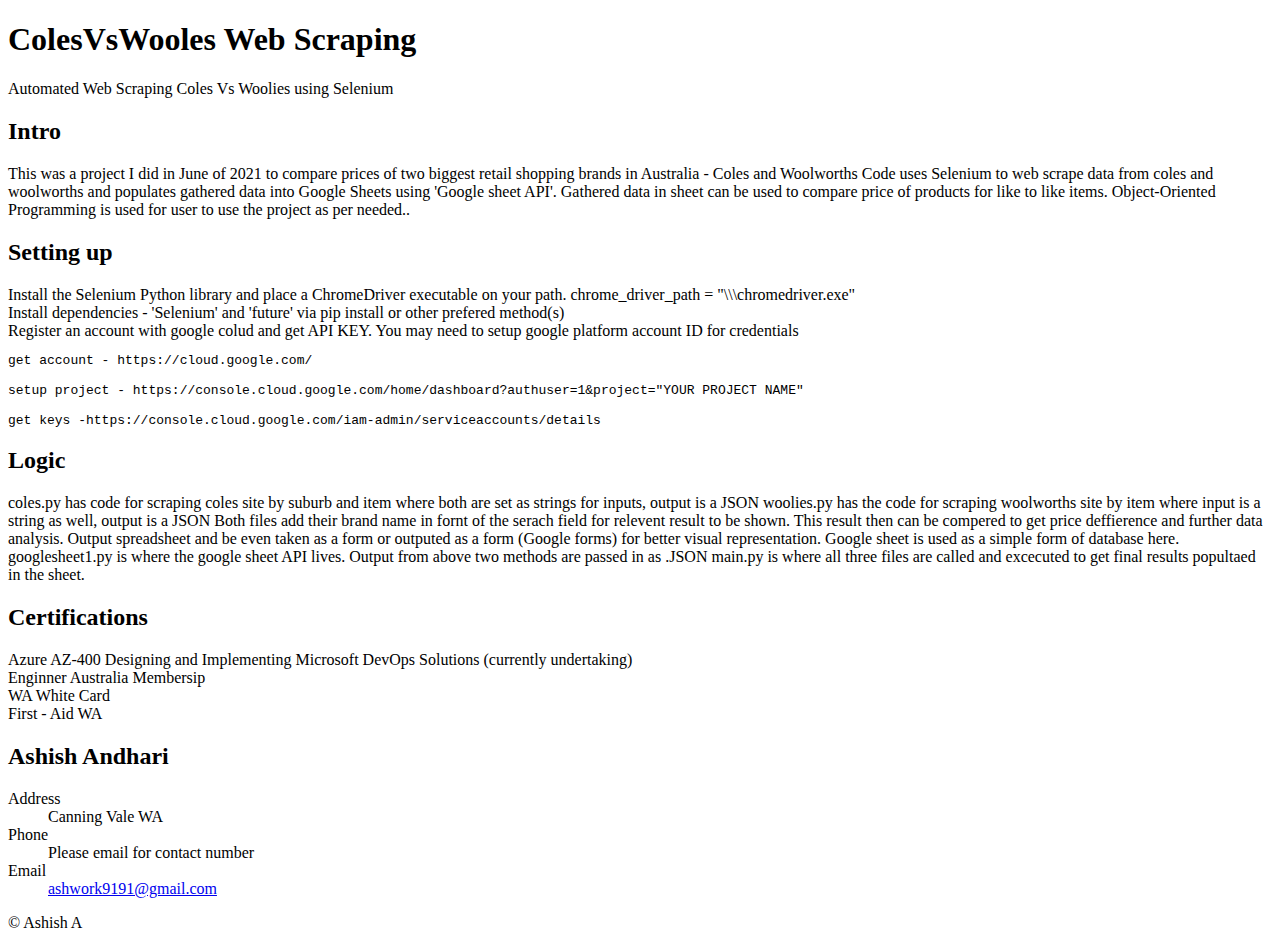
==== git1.html @ 8b486d1b "v2 2022 htmls" ====
<!DOCTYPE HTML>
<!--
	Stellar by HTML5 UP
	html5up.net | @ajlkn
	Free for personal and commercial use under the CCA 3.0 license (html5up.net/license)
-->
<html>
	<head>
		<title>Project 1</title>
		<meta charset="utf-8" />
		<meta name="viewport" content="width=device-width, initial-scale=1, user-scalable=no" />
		<link rel="stylesheet" href="assets/css/main.css" />
		<noscript><link rel="stylesheet" href="assets/css/noscript.css" /></noscript>
	</head>
	<body class="is-preload">

		<!-- Wrapper -->
			<div id="wrapper">

				<!-- Header -->
					<header id="header">
						<h1>ColesVsWooles Web Scraping</h1>
						<p>Automated Web Scraping Coles Vs Woolies using Selenium</p>
					</header>

				<!-- Main -->
					<div id="main">

						<!-- Content -->
							<section id="content" class="main">

								<h2>Intro</h2>
								<p>This was a project I did in June of 2021 to compare prices of two biggest retail shopping brands in Australia - Coles and Woolworths Code uses Selenium to web scrape data from coles and woolworths and populates gathered data into Google Sheets using 'Google sheet API'. Gathered data in sheet can be used to compare price of products for like to like items. Object-Oriented Programming is used for user to use the project as per needed..</p>

								<h2>Setting up</h2>
								<p><li> Install the Selenium Python library and place a ChromeDriver executable on your path. chrome_driver_path = "\\\chromedriver.exe" </li>
									<li> Install dependencies - 'Selenium' and 'future' via pip install or other prefered method(s) </li>
									<li> Register an account with google colud and get API KEY. You may need to setup google platform account ID for credentials </li>
<pre><code>get account - https://cloud.google.com/<br>
setup project - https://console.cloud.google.com/home/dashboard?authuser=1&project="YOUR PROJECT NAME"<br>
get keys -https://console.cloud.google.com/iam-admin/serviceaccounts/details </code></pre>
								</p>
								<h2>Logic</h2>
								<p>coles.py has code for scraping coles site by suburb and item where both are set as strings for inputs, output is a JSON woolies.py has the code for scraping woolworths site by item where input is a string as well, output is a JSON Both files add their brand name in fornt of the serach field for relevent result to be shown. This result then can be compered to get price deffierence and further data analysis. Output spreadsheet and be even taken as a form or outputed as a form (Google forms) for better visual representation. Google sheet is used as a simple form of database here. googlesheet1.py is where the google sheet API lives. Output from above two methods are passed in as .JSON main.py is where all three files are called and excecuted to get final results popultaed in the sheet.

								</p>
							</section>

					</div>

				<!-- Footer -->
				<footer id="footer">
					<section>
						<h2>Certifications</h2>
						<p>Azure AZ-400 Designing and Implementing Microsoft DevOps Solutions (currently undertaking)<br>
							Enginner Australia Membersip<br>
							WA White Card<br>
							First - Aid WA
						</p>

					</section>
					<section>
						<h2>Ashish Andhari</h2>
						<dl class="alt">
							<dt>Address</dt>
							<dd>Canning Vale WA</dd>
							<dt>Phone</dt>
							<dd>Please email for contact number</dd>
							<dt>Email</dt>
							<dd><a href="mailto:ashwork9191@gmail.com">ashwork9191@gmail.com</a></dd>
						</dl>

					</section>
					<p class="copyright">&copy; Ashish A </p>
				</footer>

			</div>

		<!-- Scripts -->
			<script src="assets/js/jquery.min.js"></script>
			<script src="assets/js/jquery.scrollex.min.js"></script>
			<script src="assets/js/jquery.scrolly.min.js"></script>
			<script src="assets/js/browser.min.js"></script>
			<script src="assets/js/breakpoints.min.js"></script>
			<script src="assets/js/util.js"></script>
			<script src="assets/js/main.js"></script>

	</body>
</html>
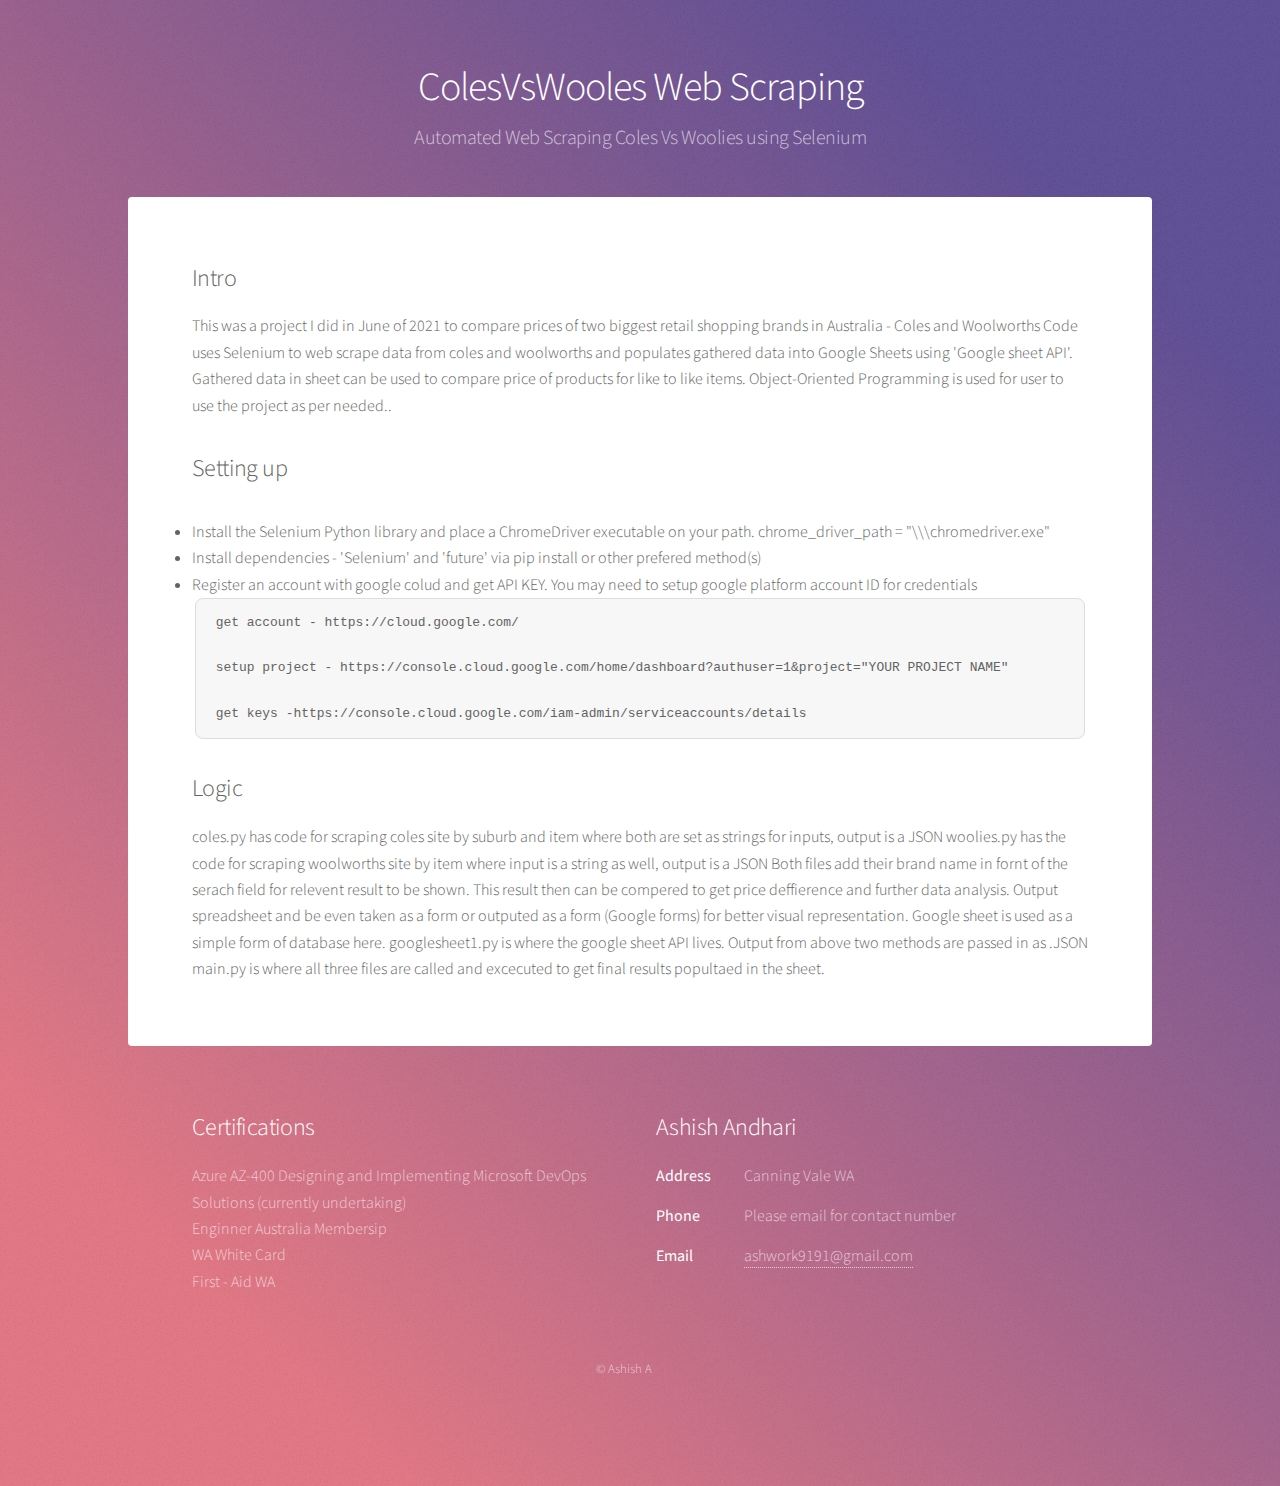
==== commit cd5f49e2: "Updated tags" ====
--- a/git1.html
+++ b/git1.html
@@ -1,8 +1,7 @@
 <!DOCTYPE HTML>
 <!--
 	Stellar by HTML5 UP
-	html5up.net | @ajlkn
-	Free for personal and commercial use under the CCA 3.0 license (html5up.net/license)
+	Updated by Ashy
 -->
 <html>
 	<head>
--- a/assets/css/main.css
+++ b/assets/css/main.css
@@ -0,0 +1,3801 @@
+@import url(fontawesome-all.min.css);
+@import 'https://fonts.googleapis.com/css?family=Source+Sans+Pro:300,400';
+
+/*
+	Stellar by HTML5 UP
+	html5up.net | @ajlkn
+	Free for personal and commercial use under the CCA 3.0 license (html5up.net/license)
+*/
+
+html, body, div, span, applet, object,
+iframe, h1, h2, h3, h4, h5, h6, p, blockquote,
+pre, a, abbr, acronym, address, big, cite,
+code, del, dfn, em, img, ins, kbd, q, s, samp,
+small, strike, strong, sub, sup, tt, var, b,
+u, i, center, dl, dt, dd, ol, ul, li, fieldset,
+form, label, legend, table, caption, tbody,
+tfoot, thead, tr, th, td, article, aside,
+canvas, details, embed, figure, figcaption,
+footer, header, hgroup, menu, nav, output, ruby,
+section, summary, time, mark, audio, video {
+	margin: 0;
+	padding: 0;
+	border: 0;
+	font-size: 100%;
+	font: inherit;
+	vertical-align: baseline;}
+
+article, aside, details, figcaption, figure,
+footer, header, hgroup, menu, nav, section {
+	display: block;}
+
+body {
+	line-height: 1;
+}
+
+ol, ul {
+	list-style: none;
+}
+
+blockquote, q {
+	quotes: none;
+}
+
+	blockquote:before, blockquote:after, q:before, q:after {
+		content: '';
+		content: none;
+	}
+
+table {
+	border-collapse: collapse;
+	border-spacing: 0;
+}
+
+body {
+	-webkit-text-size-adjust: none;
+}
+
+mark {
+	background-color: transparent;
+	color: inherit;
+}
+
+input::-moz-focus-inner {
+	border: 0;
+	padding: 0;
+}
+
+input, select, textarea {
+	-moz-appearance: none;
+	-webkit-appearance: none;
+	-ms-appearance: none;
+	appearance: none;
+}
+
+/* Basic */
+
+	@-ms-viewport {
+		width: device-width;
+	}
+
+	body {
+		-ms-overflow-style: scrollbar;
+	}
+
+	@media screen and (max-width: 480px) {
+
+		html, body {
+			min-width: 320px;
+		}
+
+	}
+
+	html {
+		box-sizing: border-box;
+	}
+
+	*, *:before, *:after {
+		box-sizing: inherit;
+	}
+
+	body {
+		background-color: #935d8c;
+		background-image: url("images/overlay.png"), -moz-linear-gradient(45deg, #e37682 15%, #5f4d93 85%);
+		background-image: url("images/overlay.png"), -webkit-linear-gradient(45deg, #e37682 15%, #5f4d93 85%);
+		background-image: url("images/overlay.png"), -ms-linear-gradient(45deg, #e37682 15%, #5f4d93 85%);
+		background-image: url("images/overlay.png"), linear-gradient(45deg, #e37682 15%, #5f4d93 85%);
+	}
+
+		body.is-preload *, body.is-preload *:before, body.is-preload *:after {
+			-moz-animation: none !important;
+			-webkit-animation: none !important;
+			-ms-animation: none !important;
+			animation: none !important;
+			-moz-transition: none !important;
+			-webkit-transition: none !important;
+			-ms-transition: none !important;
+			transition: none !important;
+		}
+
+/* Type */
+
+	body {
+		background-color: #935d8c;
+		color: rgba(255, 255, 255, 0.65);
+	}
+
+	body, input, select, textarea {
+		font-family: "Source Sans Pro", Helvetica, sans-serif;
+		font-size: 17pt;
+		font-weight: 300;
+		line-height: 1.65;
+	}
+
+		@media screen and (max-width: 1680px) {
+
+			body, input, select, textarea {
+				font-size: 14pt;
+			}
+
+		}
+
+		@media screen and (max-width: 1280px) {
+
+			body, input, select, textarea {
+				font-size: 12pt;
+			}
+
+		}
+
+		@media screen and (max-width: 360px) {
+
+			body, input, select, textarea {
+				font-size: 11pt;
+			}
+
+		}
+
+	a {
+		-moz-transition: color 0.2s ease, border-bottom 0.2s ease;
+		-webkit-transition: color 0.2s ease, border-bottom 0.2s ease;
+		-ms-transition: color 0.2s ease, border-bottom 0.2s ease;
+		transition: color 0.2s ease, border-bottom 0.2s ease;
+		text-decoration: none;
+		border-bottom: dotted 1px;
+		color: inherit;
+	}
+
+		a:hover {
+			border-bottom-color: transparent;
+		}
+
+	strong, b {
+		font-weight: 400;
+	}
+
+	em, i {
+		font-style: italic;
+	}
+
+	p {
+		margin: 0 0 2em 0;
+	}
+
+		p.content {
+			-moz-columns: 20em 2;
+			-webkit-columns: 20em 2;
+			-ms-columns: 20em 2;
+			columns: 20em 2;
+			-moz-column-gap: 2em;
+			-webkit-column-gap: 2em;
+			-ms-column-gap: 2em;
+			column-gap: 2em;
+			text-align: justify;
+		}
+
+	h1, h2, h3, h4, h5, h6 {
+		font-weight: 300;
+		line-height: 1.5;
+		margin: 0 0 0.7em 0;
+		letter-spacing: -0.025em;
+	}
+
+		h1 a, h2 a, h3 a, h4 a, h5 a, h6 a {
+			color: inherit;
+			text-decoration: none;
+		}
+
+	h1 {
+		font-size: 2.5em;
+		line-height: 1.2;
+	}
+
+	h2 {
+		font-size: 1.5em;
+	}
+
+	h3 {
+		font-size: 1.25em;
+	}
+
+	h4 {
+		font-size: 1.1em;
+	}
+
+	h5 {
+		font-size: 0.9em;
+	}
+
+	h6 {
+		font-size: 0.7em;
+	}
+
+	@media screen and (max-width: 736px) {
+
+		h1 {
+			font-size: 2em;
+		}
+
+	}
+
+	sub {
+		font-size: 0.8em;
+		position: relative;
+		top: 0.5em;
+	}
+
+	sup {
+		font-size: 0.8em;
+		position: relative;
+		top: -0.5em;
+	}
+
+	blockquote {
+		border-left: solid 4px;
+		font-style: italic;
+		margin: 0 0 2em 0;
+		padding: 0.5em 0 0.5em 2em;
+	}
+
+	code {
+		border-radius: 8px;
+		border: solid 1px;
+		font-family: "Courier New", monospace;
+		font-size: 0.9em;
+		margin: 0 0.25em;
+		padding: 0.25em 0.65em;
+	}
+
+	pre {
+		-webkit-overflow-scrolling: touch;
+		font-family: "Courier New", monospace;
+		font-size: 0.9em;
+		margin: 0 0 2em 0;
+	}
+
+		pre code {
+			display: block;
+			line-height: 1.75;
+			padding: 1em 1.5em;
+			overflow-x: auto;
+		}
+
+	hr {
+		border: 0;
+		border-bottom: solid 1px;
+		margin: 2em 0;
+	}
+
+		hr.major {
+			margin: 3em 0;
+		}
+
+	.align-left {
+		text-align: left;
+	}
+
+	.align-center {
+		text-align: center;
+	}
+
+	.align-right {
+		text-align: right;
+	}
+
+	input, select, textarea {
+		color: #ffffff;
+	}
+
+	a:hover {
+		color: #ffffff;
+	}
+
+	strong, b {
+		color: #ffffff;
+	}
+
+	h1, h2, h3, h4, h5, h6 {
+		color: #ffffff;
+	}
+
+	blockquote {
+		border-left-color: rgba(255, 255, 255, 0.35);
+	}
+
+	code {
+		background: rgba(255, 255, 255, 0.075);
+		border-color: rgba(255, 255, 255, 0.35);
+	}
+
+	hr {
+		border-bottom-color: rgba(255, 255, 255, 0.35);
+	}
+
+/* Row */
+
+	.row {
+		display: flex;
+		flex-wrap: wrap;
+		box-sizing: border-box;
+		align-items: stretch;
+	}
+
+		.row > * {
+			box-sizing: border-box;
+		}
+
+		.row.gtr-uniform > * > :last-child {
+			margin-bottom: 0;
+		}
+
+		.row.aln-left {
+			justify-content: flex-start;
+		}
+
+		.row.aln-center {
+			justify-content: center;
+		}
+
+		.row.aln-right {
+			justify-content: flex-end;
+		}
+
+		.row.aln-top {
+			align-items: flex-start;
+		}
+
+		.row.aln-middle {
+			align-items: center;
+		}
+
+		.row.aln-bottom {
+			align-items: flex-end;
+		}
+
+		.row > .imp {
+			order: -1;
+		}
+
+		.row > .col-1 {
+			width: 8.33333%;
+		}
+
+		.row > .off-1 {
+			margin-left: 8.33333%;
+		}
+
+		.row > .col-2 {
+			width: 16.66667%;
+		}
+
+		.row > .off-2 {
+			margin-left: 16.66667%;
+		}
+
+		.row > .col-3 {
+			width: 25%;
+		}
+
+		.row > .off-3 {
+			margin-left: 25%;
+		}
+
+		.row > .col-4 {
+			width: 33.33333%;
+		}
+
+		.row > .off-4 {
+			margin-left: 33.33333%;
+		}
+
+		.row > .col-5 {
+			width: 41.66667%;
+		}
+
+		.row > .off-5 {
+			margin-left: 41.66667%;
+		}
+
+		.row > .col-6 {
+			width: 50%;
+		}
+
+		.row > .off-6 {
+			margin-left: 50%;
+		}
+
+		.row > .col-7 {
+			width: 58.33333%;
+		}
+
+		.row > .off-7 {
+			margin-left: 58.33333%;
+		}
+
+		.row > .col-8 {
+			width: 66.66667%;
+		}
+
+		.row > .off-8 {
+			margin-left: 66.66667%;
+		}
+
+		.row > .col-9 {
+			width: 75%;
+		}
+
+		.row > .off-9 {
+			margin-left: 75%;
+		}
+
+		.row > .col-10 {
+			width: 83.33333%;
+		}
+
+		.row > .off-10 {
+			margin-left: 83.33333%;
+		}
+
+		.row > .col-11 {
+			width: 91.66667%;
+		}
+
+		.row > .off-11 {
+			margin-left: 91.66667%;
+		}
+
+		.row > .col-12 {
+			width: 100%;
+		}
+
+		.row > .off-12 {
+			margin-left: 100%;
+		}
+
+		.row.gtr-0 {
+			margin-top: 0;
+			margin-left: 0em;
+		}
+
+			.row.gtr-0 > * {
+				padding: 0 0 0 0em;
+			}
+
+			.row.gtr-0.gtr-uniform {
+				margin-top: 0em;
+			}
+
+				.row.gtr-0.gtr-uniform > * {
+					padding-top: 0em;
+				}
+
+		.row.gtr-25 {
+			margin-top: 0;
+			margin-left: -0.375em;
+		}
+
+			.row.gtr-25 > * {
+				padding: 0 0 0 0.375em;
+			}
+
+			.row.gtr-25.gtr-uniform {
+				margin-top: -0.375em;
+			}
+
+				.row.gtr-25.gtr-uniform > * {
+					padding-top: 0.375em;
+				}
+
+		.row.gtr-50 {
+			margin-top: 0;
+			margin-left: -0.75em;
+		}
+
+			.row.gtr-50 > * {
+				padding: 0 0 0 0.75em;
+			}
+
+			.row.gtr-50.gtr-uniform {
+				margin-top: -0.75em;
+			}
+
+				.row.gtr-50.gtr-uniform > * {
+					padding-top: 0.75em;
+				}
+
+		.row {
+			margin-top: 0;
+			margin-left: -1.5em;
+		}
+
+			.row > * {
+				padding: 0 0 0 1.5em;
+			}
+
+			.row.gtr-uniform {
+				margin-top: -1.5em;
+			}
+
+				.row.gtr-uniform > * {
+					padding-top: 1.5em;
+				}
+
+		.row.gtr-150 {
+			margin-top: 0;
+			margin-left: -2.25em;
+		}
+
+			.row.gtr-150 > * {
+				padding: 0 0 0 2.25em;
+			}
+
+			.row.gtr-150.gtr-uniform {
+				margin-top: -2.25em;
+			}
+
+				.row.gtr-150.gtr-uniform > * {
+					padding-top: 2.25em;
+				}
+
+		.row.gtr-200 {
+			margin-top: 0;
+			margin-left: -3em;
+		}
+
+			.row.gtr-200 > * {
+				padding: 0 0 0 3em;
+			}
+
+			.row.gtr-200.gtr-uniform {
+				margin-top: -3em;
+			}
+
+				.row.gtr-200.gtr-uniform > * {
+					padding-top: 3em;
+				}
+
+		@media screen and (max-width: 1680px) {
+
+			.row {
+				display: flex;
+				flex-wrap: wrap;
+				box-sizing: border-box;
+				align-items: stretch;
+			}
+
+				.row > * {
+					box-sizing: border-box;
+				}
+
+				.row.gtr-uniform > * > :last-child {
+					margin-bottom: 0;
+				}
+
+				.row.aln-left {
+					justify-content: flex-start;
+				}
+
+				.row.aln-center {
+					justify-content: center;
+				}
+
+				.row.aln-right {
+					justify-content: flex-end;
+				}
+
+				.row.aln-top {
+					align-items: flex-start;
+				}
+
+				.row.aln-middle {
+					align-items: center;
+				}
+
+				.row.aln-bottom {
+					align-items: flex-end;
+				}
+
+				.row > .imp-xlarge {
+					order: -1;
+				}
+
+				.row > .col-1-xlarge {
+					width: 8.33333%;
+				}
+
+				.row > .off-1-xlarge {
+					margin-left: 8.33333%;
+				}
+
+				.row > .col-2-xlarge {
+					width: 16.66667%;
+				}
+
+				.row > .off-2-xlarge {
+					margin-left: 16.66667%;
+				}
+
+				.row > .col-3-xlarge {
+					width: 25%;
+				}
+
+				.row > .off-3-xlarge {
+					margin-left: 25%;
+				}
+
+				.row > .col-4-xlarge {
+					width: 33.33333%;
+				}
+
+				.row > .off-4-xlarge {
+					margin-left: 33.33333%;
+				}
+
+				.row > .col-5-xlarge {
+					width: 41.66667%;
+				}
+
+				.row > .off-5-xlarge {
+					margin-left: 41.66667%;
+				}
+
+				.row > .col-6-xlarge {
+					width: 50%;
+				}
+
+				.row > .off-6-xlarge {
+					margin-left: 50%;
+				}
+
+				.row > .col-7-xlarge {
+					width: 58.33333%;
+				}
+
+				.row > .off-7-xlarge {
+					margin-left: 58.33333%;
+				}
+
+				.row > .col-8-xlarge {
+					width: 66.66667%;
+				}
+
+				.row > .off-8-xlarge {
+					margin-left: 66.66667%;
+				}
+
+				.row > .col-9-xlarge {
+					width: 75%;
+				}
+
+				.row > .off-9-xlarge {
+					margin-left: 75%;
+				}
+
+				.row > .col-10-xlarge {
+					width: 83.33333%;
+				}
+
+				.row > .off-10-xlarge {
+					margin-left: 83.33333%;
+				}
+
+				.row > .col-11-xlarge {
+					width: 91.66667%;
+				}
+
+				.row > .off-11-xlarge {
+					margin-left: 91.66667%;
+				}
+
+				.row > .col-12-xlarge {
+					width: 100%;
+				}
+
+				.row > .off-12-xlarge {
+					margin-left: 100%;
+				}
+
+				.row.gtr-0 {
+					margin-top: 0;
+					margin-left: 0em;
+				}
+
+					.row.gtr-0 > * {
+						padding: 0 0 0 0em;
+					}
+
+					.row.gtr-0.gtr-uniform {
+						margin-top: 0em;
+					}
+
+						.row.gtr-0.gtr-uniform > * {
+							padding-top: 0em;
+						}
+
+				.row.gtr-25 {
+					margin-top: 0;
+					margin-left: -0.375em;
+				}
+
+					.row.gtr-25 > * {
+						padding: 0 0 0 0.375em;
+					}
+
+					.row.gtr-25.gtr-uniform {
+						margin-top: -0.375em;
+					}
+
+						.row.gtr-25.gtr-uniform > * {
+							padding-top: 0.375em;
+						}
+
+				.row.gtr-50 {
+					margin-top: 0;
+					margin-left: -0.75em;
+				}
+
+					.row.gtr-50 > * {
+						padding: 0 0 0 0.75em;
+					}
+
+					.row.gtr-50.gtr-uniform {
+						margin-top: -0.75em;
+					}
+
+						.row.gtr-50.gtr-uniform > * {
+							padding-top: 0.75em;
+						}
+
+				.row {
+					margin-top: 0;
+					margin-left: -1.5em;
+				}
+
+					.row > * {
+						padding: 0 0 0 1.5em;
+					}
+
+					.row.gtr-uniform {
+						margin-top: -1.5em;
+					}
+
+						.row.gtr-uniform > * {
+							padding-top: 1.5em;
+						}
+
+				.row.gtr-150 {
+					margin-top: 0;
+					margin-left: -2.25em;
+				}
+
+					.row.gtr-150 > * {
+						padding: 0 0 0 2.25em;
+					}
+
+					.row.gtr-150.gtr-uniform {
+						margin-top: -2.25em;
+					}
+
+						.row.gtr-150.gtr-uniform > * {
+							padding-top: 2.25em;
+						}
+
+				.row.gtr-200 {
+					margin-top: 0;
+					margin-left: -3em;
+				}
+
+					.row.gtr-200 > * {
+						padding: 0 0 0 3em;
+					}
+
+					.row.gtr-200.gtr-uniform {
+						margin-top: -3em;
+					}
+
+						.row.gtr-200.gtr-uniform > * {
+							padding-top: 3em;
+						}
+
+		}
+
+		@media screen and (max-width: 1280px) {
+
+			.row {
+				display: flex;
+				flex-wrap: wrap;
+				box-sizing: border-box;
+				align-items: stretch;
+			}
+
+				.row > * {
+					box-sizing: border-box;
+				}
+
+				.row.gtr-uniform > * > :last-child {
+					margin-bottom: 0;
+				}
+
+				.row.aln-left {
+					justify-content: flex-start;
+				}
+
+				.row.aln-center {
+					justify-content: center;
+				}
+
+				.row.aln-right {
+					justify-content: flex-end;
+				}
+
+				.row.aln-top {
+					align-items: flex-start;
+				}
+
+				.row.aln-middle {
+					align-items: center;
+				}
+
+				.row.aln-bottom {
+					align-items: flex-end;
+				}
+
+				.row > .imp-large {
+					order: -1;
+				}
+
+				.row > .col-1-large {
+					width: 8.33333%;
+				}
+
+				.row > .off-1-large {
+					margin-left: 8.33333%;
+				}
+
+				.row > .col-2-large {
+					width: 16.66667%;
+				}
+
+				.row > .off-2-large {
+					margin-left: 16.66667%;
+				}
+
+				.row > .col-3-large {
+					width: 25%;
+				}
+
+				.row > .off-3-large {
+					margin-left: 25%;
+				}
+
+				.row > .col-4-large {
+					width: 33.33333%;
+				}
+
+				.row > .off-4-large {
+					margin-left: 33.33333%;
+				}
+
+				.row > .col-5-large {
+					width: 41.66667%;
+				}
+
+				.row > .off-5-large {
+					margin-left: 41.66667%;
+				}
+
+				.row > .col-6-large {
+					width: 50%;
+				}
+
+				.row > .off-6-large {
+					margin-left: 50%;
+				}
+
+				.row > .col-7-large {
+					width: 58.33333%;
+				}
+
+				.row > .off-7-large {
+					margin-left: 58.33333%;
+				}
+
+				.row > .col-8-large {
+					width: 66.66667%;
+				}
+
+				.row > .off-8-large {
+					margin-left: 66.66667%;
+				}
+
+				.row > .col-9-large {
+					width: 75%;
+				}
+
+				.row > .off-9-large {
+					margin-left: 75%;
+				}
+
+				.row > .col-10-large {
+					width: 83.33333%;
+				}
+
+				.row > .off-10-large {
+					margin-left: 83.33333%;
+				}
+
+				.row > .col-11-large {
+					width: 91.66667%;
+				}
+
+				.row > .off-11-large {
+					margin-left: 91.66667%;
+				}
+
+				.row > .col-12-large {
+					width: 100%;
+				}
+
+				.row > .off-12-large {
+					margin-left: 100%;
+				}
+
+				.row.gtr-0 {
+					margin-top: 0;
+					margin-left: 0em;
+				}
+
+					.row.gtr-0 > * {
+						padding: 0 0 0 0em;
+					}
+
+					.row.gtr-0.gtr-uniform {
+						margin-top: 0em;
+					}
+
+						.row.gtr-0.gtr-uniform > * {
+							padding-top: 0em;
+						}
+
+				.row.gtr-25 {
+					margin-top: 0;
+					margin-left: -0.375em;
+				}
+
+					.row.gtr-25 > * {
+						padding: 0 0 0 0.375em;
+					}
+
+					.row.gtr-25.gtr-uniform {
+						margin-top: -0.375em;
+					}
+
+						.row.gtr-25.gtr-uniform > * {
+							padding-top: 0.375em;
+						}
+
+				.row.gtr-50 {
+					margin-top: 0;
+					margin-left: -0.75em;
+				}
+
+					.row.gtr-50 > * {
+						padding: 0 0 0 0.75em;
+					}
+
+					.row.gtr-50.gtr-uniform {
+						margin-top: -0.75em;
+					}
+
+						.row.gtr-50.gtr-uniform > * {
+							padding-top: 0.75em;
+						}
+
+				.row {
+					margin-top: 0;
+					margin-left: -1.5em;
+				}
+
+					.row > * {
+						padding: 0 0 0 1.5em;
+					}
+
+					.row.gtr-uniform {
+						margin-top: -1.5em;
+					}
+
+						.row.gtr-uniform > * {
+							padding-top: 1.5em;
+						}
+
+				.row.gtr-150 {
+					margin-top: 0;
+					margin-left: -2.25em;
+				}
+
+					.row.gtr-150 > * {
+						padding: 0 0 0 2.25em;
+					}
+
+					.row.gtr-150.gtr-uniform {
+						margin-top: -2.25em;
+					}
+
+						.row.gtr-150.gtr-uniform > * {
+							padding-top: 2.25em;
+						}
+
+				.row.gtr-200 {
+					margin-top: 0;
+					margin-left: -3em;
+				}
+
+					.row.gtr-200 > * {
+						padding: 0 0 0 3em;
+					}
+
+					.row.gtr-200.gtr-uniform {
+						margin-top: -3em;
+					}
+
+						.row.gtr-200.gtr-uniform > * {
+							padding-top: 3em;
+						}
+
+		}
+
+		@media screen and (max-width: 980px) {
+
+			.row {
+				display: flex;
+				flex-wrap: wrap;
+				box-sizing: border-box;
+				align-items: stretch;
+			}
+
+				.row > * {
+					box-sizing: border-box;
+				}
+
+				.row.gtr-uniform > * > :last-child {
+					margin-bottom: 0;
+				}
+
+				.row.aln-left {
+					justify-content: flex-start;
+				}
+
+				.row.aln-center {
+					justify-content: center;
+				}
+
+				.row.aln-right {
+					justify-content: flex-end;
+				}
+
+				.row.aln-top {
+					align-items: flex-start;
+				}
+
+				.row.aln-middle {
+					align-items: center;
+				}
+
+				.row.aln-bottom {
+					align-items: flex-end;
+				}
+
+				.row > .imp-medium {
+					order: -1;
+				}
+
+				.row > .col-1-medium {
+					width: 8.33333%;
+				}
+
+				.row > .off-1-medium {
+					margin-left: 8.33333%;
+				}
+
+				.row > .col-2-medium {
+					width: 16.66667%;
+				}
+
+				.row > .off-2-medium {
+					margin-left: 16.66667%;
+				}
+
+				.row > .col-3-medium {
+					width: 25%;
+				}
+
+				.row > .off-3-medium {
+					margin-left: 25%;
+				}
+
+				.row > .col-4-medium {
+					width: 33.33333%;
+				}
+
+				.row > .off-4-medium {
+					margin-left: 33.33333%;
+				}
+
+				.row > .col-5-medium {
+					width: 41.66667%;
+				}
+
+				.row > .off-5-medium {
+					margin-left: 41.66667%;
+				}
+
+				.row > .col-6-medium {
+					width: 50%;
+				}
+
+				.row > .off-6-medium {
+					margin-left: 50%;
+				}
+
+				.row > .col-7-medium {
+					width: 58.33333%;
+				}
+
+				.row > .off-7-medium {
+					margin-left: 58.33333%;
+				}
+
+				.row > .col-8-medium {
+					width: 66.66667%;
+				}
+
+				.row > .off-8-medium {
+					margin-left: 66.66667%;
+				}
+
+				.row > .col-9-medium {
+					width: 75%;
+				}
+
+				.row > .off-9-medium {
+					margin-left: 75%;
+				}
+
+				.row > .col-10-medium {
+					width: 83.33333%;
+				}
+
+				.row > .off-10-medium {
+					margin-left: 83.33333%;
+				}
+
+				.row > .col-11-medium {
+					width: 91.66667%;
+				}
+
+				.row > .off-11-medium {
+					margin-left: 91.66667%;
+				}
+
+				.row > .col-12-medium {
+					width: 100%;
+				}
+
+				.row > .off-12-medium {
+					margin-left: 100%;
+				}
+
+				.row.gtr-0 {
+					margin-top: 0;
+					margin-left: 0em;
+				}
+
+					.row.gtr-0 > * {
+						padding: 0 0 0 0em;
+					}
+
+					.row.gtr-0.gtr-uniform {
+						margin-top: 0em;
+					}
+
+						.row.gtr-0.gtr-uniform > * {
+							padding-top: 0em;
+						}
+
+				.row.gtr-25 {
+					margin-top: 0;
+					margin-left: -0.375em;
+				}
+
+					.row.gtr-25 > * {
+						padding: 0 0 0 0.375em;
+					}
+
+					.row.gtr-25.gtr-uniform {
+						margin-top: -0.375em;
+					}
+
+						.row.gtr-25.gtr-uniform > * {
+							padding-top: 0.375em;
+						}
+
+				.row.gtr-50 {
+					margin-top: 0;
+					margin-left: -0.75em;
+				}
+
+					.row.gtr-50 > * {
+						padding: 0 0 0 0.75em;
+					}
+
+					.row.gtr-50.gtr-uniform {
+						margin-top: -0.75em;
+					}
+
+						.row.gtr-50.gtr-uniform > * {
+							padding-top: 0.75em;
+						}
+
+				.row {
+					margin-top: 0;
+					margin-left: -1.5em;
+				}
+
+					.row > * {
+						padding: 0 0 0 1.5em;
+					}
+
+					.row.gtr-uniform {
+						margin-top: -1.5em;
+					}
+
+						.row.gtr-uniform > * {
+							padding-top: 1.5em;
+						}
+
+				.row.gtr-150 {
+					margin-top: 0;
+					margin-left: -2.25em;
+				}
+
+					.row.gtr-150 > * {
+						padding: 0 0 0 2.25em;
+					}
+
+					.row.gtr-150.gtr-uniform {
+						margin-top: -2.25em;
+					}
+
+						.row.gtr-150.gtr-uniform > * {
+							padding-top: 2.25em;
+						}
+
+				.row.gtr-200 {
+					margin-top: 0;
+					margin-left: -3em;
+				}
+
+					.row.gtr-200 > * {
+						padding: 0 0 0 3em;
+					}
+
+					.row.gtr-200.gtr-uniform {
+						margin-top: -3em;
+					}
+
+						.row.gtr-200.gtr-uniform > * {
+							padding-top: 3em;
+						}
+
+		}
+
+		@media screen and (max-width: 736px) {
+
+			.row {
+				display: flex;
+				flex-wrap: wrap;
+				box-sizing: border-box;
+				align-items: stretch;
+			}
+
+				.row > * {
+					box-sizing: border-box;
+				}
+
+				.row.gtr-uniform > * > :last-child {
+					margin-bottom: 0;
+				}
+
+				.row.aln-left {
+					justify-content: flex-start;
+				}
+
+				.row.aln-center {
+					justify-content: center;
+				}
+
+				.row.aln-right {
+					justify-content: flex-end;
+				}
+
+				.row.aln-top {
+					align-items: flex-start;
+				}
+
+				.row.aln-middle {
+					align-items: center;
+				}
+
+				.row.aln-bottom {
+					align-items: flex-end;
+				}
+
+				.row > .imp-small {
+					order: -1;
+				}
+
+				.row > .col-1-small {
+					width: 8.33333%;
+				}
+
+				.row > .off-1-small {
+					margin-left: 8.33333%;
+				}
+
+				.row > .col-2-small {
+					width: 16.66667%;
+				}
+
+				.row > .off-2-small {
+					margin-left: 16.66667%;
+				}
+
+				.row > .col-3-small {
+					width: 25%;
+				}
+
+				.row > .off-3-small {
+					margin-left: 25%;
+				}
+
+				.row > .col-4-small {
+					width: 33.33333%;
+				}
+
+				.row > .off-4-small {
+					margin-left: 33.33333%;
+				}
+
+				.row > .col-5-small {
+					width: 41.66667%;
+				}
+
+				.row > .off-5-small {
+					margin-left: 41.66667%;
+				}
+
+				.row > .col-6-small {
+					width: 50%;
+				}
+
+				.row > .off-6-small {
+					margin-left: 50%;
+				}
+
+				.row > .col-7-small {
+					width: 58.33333%;
+				}
+
+				.row > .off-7-small {
+					margin-left: 58.33333%;
+				}
+
+				.row > .col-8-small {
+					width: 66.66667%;
+				}
+
+				.row > .off-8-small {
+					margin-left: 66.66667%;
+				}
+
+				.row > .col-9-small {
+					width: 75%;
+				}
+
+				.row > .off-9-small {
+					margin-left: 75%;
+				}
+
+				.row > .col-10-small {
+					width: 83.33333%;
+				}
+
+				.row > .off-10-small {
+					margin-left: 83.33333%;
+				}
+
+				.row > .col-11-small {
+					width: 91.66667%;
+				}
+
+				.row > .off-11-small {
+					margin-left: 91.66667%;
+				}
+
+				.row > .col-12-small {
+					width: 100%;
+				}
+
+				.row > .off-12-small {
+					margin-left: 100%;
+				}
+
+				.row.gtr-0 {
+					margin-top: 0;
+					margin-left: 0em;
+				}
+
+					.row.gtr-0 > * {
+						padding: 0 0 0 0em;
+					}
+
+					.row.gtr-0.gtr-uniform {
+						margin-top: 0em;
+					}
+
+						.row.gtr-0.gtr-uniform > * {
+							padding-top: 0em;
+						}
+
+				.row.gtr-25 {
+					margin-top: 0;
+					margin-left: -0.25em;
+				}
+
+					.row.gtr-25 > * {
+						padding: 0 0 0 0.25em;
+					}
+
+					.row.gtr-25.gtr-uniform {
+						margin-top: -0.25em;
+					}
+
+						.row.gtr-25.gtr-uniform > * {
+							padding-top: 0.25em;
+						}
+
+				.row.gtr-50 {
+					margin-top: 0;
+					margin-left: -0.5em;
+				}
+
+					.row.gtr-50 > * {
+						padding: 0 0 0 0.5em;
+					}
+
+					.row.gtr-50.gtr-uniform {
+						margin-top: -0.5em;
+					}
+
+						.row.gtr-50.gtr-uniform > * {
+							padding-top: 0.5em;
+						}
+
+				.row {
+					margin-top: 0;
+					margin-left: -1em;
+				}
+
+					.row > * {
+						padding: 0 0 0 1em;
+					}
+
+					.row.gtr-uniform {
+						margin-top: -1em;
+					}
+
+						.row.gtr-uniform > * {
+							padding-top: 1em;
+						}
+
+				.row.gtr-150 {
+					margin-top: 0;
+					margin-left: -1.5em;
+				}
+
+					.row.gtr-150 > * {
+						padding: 0 0 0 1.5em;
+					}
+
+					.row.gtr-150.gtr-uniform {
+						margin-top: -1.5em;
+					}
+
+						.row.gtr-150.gtr-uniform > * {
+							padding-top: 1.5em;
+						}
+
+				.row.gtr-200 {
+					margin-top: 0;
+					margin-left: -2em;
+				}
+
+					.row.gtr-200 > * {
+						padding: 0 0 0 2em;
+					}
+
+					.row.gtr-200.gtr-uniform {
+						margin-top: -2em;
+					}
+
+						.row.gtr-200.gtr-uniform > * {
+							padding-top: 2em;
+						}
+
+		}
+
+		@media screen and (max-width: 480px) {
+
+			.row {
+				display: flex;
+				flex-wrap: wrap;
+				box-sizing: border-box;
+				align-items: stretch;
+			}
+
+				.row > * {
+					box-sizing: border-box;
+				}
+
+				.row.gtr-uniform > * > :last-child {
+					margin-bottom: 0;
+				}
+
+				.row.aln-left {
+					justify-content: flex-start;
+				}
+
+				.row.aln-center {
+					justify-content: center;
+				}
+
+				.row.aln-right {
+					justify-content: flex-end;
+				}
+
+				.row.aln-top {
+					align-items: flex-start;
+				}
+
+				.row.aln-middle {
+					align-items: center;
+				}
+
+				.row.aln-bottom {
+					align-items: flex-end;
+				}
+
+				.row > .imp-xsmall {
+					order: -1;
+				}
+
+				.row > .col-1-xsmall {
+					width: 8.33333%;
+				}
+
+				.row > .off-1-xsmall {
+					margin-left: 8.33333%;
+				}
+
+				.row > .col-2-xsmall {
+					width: 16.66667%;
+				}
+
+				.row > .off-2-xsmall {
+					margin-left: 16.66667%;
+				}
+
+				.row > .col-3-xsmall {
+					width: 25%;
+				}
+
+				.row > .off-3-xsmall {
+					margin-left: 25%;
+				}
+
+				.row > .col-4-xsmall {
+					width: 33.33333%;
+				}
+
+				.row > .off-4-xsmall {
+					margin-left: 33.33333%;
+				}
+
+				.row > .col-5-xsmall {
+					width: 41.66667%;
+				}
+
+				.row > .off-5-xsmall {
+					margin-left: 41.66667%;
+				}
+
+				.row > .col-6-xsmall {
+					width: 50%;
+				}
+
+				.row > .off-6-xsmall {
+					margin-left: 50%;
+				}
+
+				.row > .col-7-xsmall {
+					width: 58.33333%;
+				}
+
+				.row > .off-7-xsmall {
+					margin-left: 58.33333%;
+				}
+
+				.row > .col-8-xsmall {
+					width: 66.66667%;
+				}
+
+				.row > .off-8-xsmall {
+					margin-left: 66.66667%;
+				}
+
+				.row > .col-9-xsmall {
+					width: 75%;
+				}
+
+				.row > .off-9-xsmall {
+					margin-left: 75%;
+				}
+
+				.row > .col-10-xsmall {
+					width: 83.33333%;
+				}
+
+				.row > .off-10-xsmall {
+					margin-left: 83.33333%;
+				}
+
+				.row > .col-11-xsmall {
+					width: 91.66667%;
+				}
+
+				.row > .off-11-xsmall {
+					margin-left: 91.66667%;
+				}
+
+				.row > .col-12-xsmall {
+					width: 100%;
+				}
+
+				.row > .off-12-xsmall {
+					margin-left: 100%;
+				}
+
+				.row.gtr-0 {
+					margin-top: 0;
+					margin-left: 0em;
+				}
+
+					.row.gtr-0 > * {
+						padding: 0 0 0 0em;
+					}
+
+					.row.gtr-0.gtr-uniform {
+						margin-top: 0em;
+					}
+
+						.row.gtr-0.gtr-uniform > * {
+							padding-top: 0em;
+						}
+
+				.row.gtr-25 {
+					margin-top: 0;
+					margin-left: -0.3125em;
+				}
+
+					.row.gtr-25 > * {
+						padding: 0 0 0 0.3125em;
+					}
+
+					.row.gtr-25.gtr-uniform {
+						margin-top: -0.3125em;
+					}
+
+						.row.gtr-25.gtr-uniform > * {
+							padding-top: 0.3125em;
+						}
+
+				.row.gtr-50 {
+					margin-top: 0;
+					margin-left: -0.625em;
+				}
+
+					.row.gtr-50 > * {
+						padding: 0 0 0 0.625em;
+					}
+
+					.row.gtr-50.gtr-uniform {
+						margin-top: -0.625em;
+					}
+
+						.row.gtr-50.gtr-uniform > * {
+							padding-top: 0.625em;
+						}
+
+				.row {
+					margin-top: 0;
+					margin-left: -1.25em;
+				}
+
+					.row > * {
+						padding: 0 0 0 1.25em;
+					}
+
+					.row.gtr-uniform {
+						margin-top: -1.25em;
+					}
+
+						.row.gtr-uniform > * {
+							padding-top: 1.25em;
+						}
+
+				.row.gtr-150 {
+					margin-top: 0;
+					margin-left: -1.875em;
+				}
+
+					.row.gtr-150 > * {
+						padding: 0 0 0 1.875em;
+					}
+
+					.row.gtr-150.gtr-uniform {
+						margin-top: -1.875em;
+					}
+
+						.row.gtr-150.gtr-uniform > * {
+							padding-top: 1.875em;
+						}
+
+				.row.gtr-200 {
+					margin-top: 0;
+					margin-left: -2.5em;
+				}
+
+					.row.gtr-200 > * {
+						padding: 0 0 0 2.5em;
+					}
+
+					.row.gtr-200.gtr-uniform {
+						margin-top: -2.5em;
+					}
+
+						.row.gtr-200.gtr-uniform > * {
+							padding-top: 2.5em;
+						}
+
+		}
+
+/* Box */
+
+	.box {
+		border-radius: 8px;
+		border: solid;
+		margin-bottom: 2em;
+		padding: 1.5em;
+	}
+
+		.box > :last-child,
+		.box > :last-child > :last-child,
+		.box > :last-child > :last-child > :last-child {
+			margin-bottom: 0;
+		}
+
+		.box.alt {
+			border: 0;
+			border-radius: 0;
+			padding: 0;
+		}
+
+	.box {
+		border-color: rgba(255, 255, 255, 0.35);
+	}
+
+/* Button */
+
+	input[type="submit"],
+	input[type="reset"],
+	input[type="button"],
+	button,
+	.button {
+		-moz-appearance: none;
+		-webkit-appearance: none;
+		-ms-appearance: none;
+		appearance: none;
+		-moz-transition: background-color 0.2s ease-in-out, color 0.2s ease-in-out;
+		-webkit-transition: background-color 0.2s ease-in-out, color 0.2s ease-in-out;
+		-ms-transition: background-color 0.2s ease-in-out, color 0.2s ease-in-out;
+		transition: background-color 0.2s ease-in-out, color 0.2s ease-in-out;
+		border-radius: 8px;
+		border: 0;
+		cursor: pointer;
+		display: inline-block;
+		font-weight: 300;
+		height: 2.75em;
+		line-height: 2.75em;
+		min-width: 9.25em;
+		padding: 0 1.5em;
+		text-align: center;
+		text-decoration: none;
+		white-space: nowrap;
+	}
+
+		input[type="submit"].icon,
+		input[type="reset"].icon,
+		input[type="button"].icon,
+		button.icon,
+		.button.icon {
+			padding-left: 1.35em;
+		}
+
+			input[type="submit"].icon:before,
+			input[type="reset"].icon:before,
+			input[type="button"].icon:before,
+			button.icon:before,
+			.button.icon:before {
+				margin-right: 0.5em;
+			}
+
+		input[type="submit"].fit,
+		input[type="reset"].fit,
+		input[type="button"].fit,
+		button.fit,
+		.button.fit {
+			width: 100%;
+		}
+
+		input[type="submit"].small,
+		input[type="reset"].small,
+		input[type="button"].small,
+		button.small,
+		.button.small {
+			font-size: 0.8em;
+		}
+
+		input[type="submit"].large,
+		input[type="reset"].large,
+		input[type="button"].large,
+		button.large,
+		.button.large {
+			font-size: 1.35em;
+		}
+
+		input[type="submit"].disabled, input[type="submit"]:disabled,
+		input[type="reset"].disabled,
+		input[type="reset"]:disabled,
+		input[type="button"].disabled,
+		input[type="button"]:disabled,
+		button.disabled,
+		button:disabled,
+		.button.disabled,
+		.button:disabled {
+			pointer-events: none;
+			opacity: 0.25;
+		}
+
+		@media screen and (max-width: 736px) {
+
+			input[type="submit"],
+			input[type="reset"],
+			input[type="button"],
+			button,
+			.button {
+				min-width: 0;
+			}
+
+		}
+
+	input[type="submit"],
+	input[type="reset"],
+	input[type="button"],
+	button,
+	.button {
+		background-color: transparent;
+		box-shadow: inset 0 0 0 1px rgba(255, 255, 255, 0.35);
+		color: #ffffff !important;
+	}
+
+		input[type="submit"]:hover,
+		input[type="reset"]:hover,
+		input[type="button"]:hover,
+		button:hover,
+		.button:hover {
+			background-color: rgba(255, 255, 255, 0.075);
+		}
+
+		input[type="submit"]:active,
+		input[type="reset"]:active,
+		input[type="button"]:active,
+		button:active,
+		.button:active {
+			background-color: rgba(255, 255, 255, 0.2);
+		}
+
+		input[type="submit"].icon:before,
+		input[type="reset"].icon:before,
+		input[type="button"].icon:before,
+		button.icon:before,
+		.button.icon:before {
+			color: rgba(255, 255, 255, 0.5);
+		}
+
+		input[type="submit"].primary,
+		input[type="reset"].primary,
+		input[type="button"].primary,
+		button.primary,
+		.button.primary {
+			background-color: #8cc9f0;
+			color: #ffffff !important;
+			box-shadow: none;
+		}
+
+			input[type="submit"].primary:hover,
+			input[type="reset"].primary:hover,
+			input[type="button"].primary:hover,
+			button.primary:hover,
+			.button.primary:hover {
+				background-color: #9acff2;
+			}
+
+			input[type="submit"].primary:active,
+			input[type="reset"].primary:active,
+			input[type="button"].primary:active,
+			button.primary:active,
+			.button.primary:active {
+				background-color: #7ec3ee;
+			}
+
+			input[type="submit"].primary.icon:before,
+			input[type="reset"].primary.icon:before,
+			input[type="button"].primary.icon:before,
+			button.primary.icon:before,
+			.button.primary.icon:before {
+				color: #ffffff !important;
+			}
+
+/* Form */
+
+	form {
+		margin: 0 0 2em 0;
+	}
+
+	label {
+		display: block;
+		font-size: 0.9em;
+		font-weight: 400;
+		margin: 0 0 1em 0;
+	}
+
+	input[type="text"],
+	input[type="password"],
+	input[type="email"],
+	select,
+	textarea {
+		-moz-appearance: none;
+		-webkit-appearance: none;
+		-ms-appearance: none;
+		appearance: none;
+		border-radius: 8px;
+		border: solid 1px;
+		color: inherit;
+		display: block;
+		outline: 0;
+		padding: 0 1em;
+		text-decoration: none;
+		width: 100%;
+	}
+
+		input[type="text"]:invalid,
+		input[type="password"]:invalid,
+		input[type="email"]:invalid,
+		select:invalid,
+		textarea:invalid {
+			box-shadow: none;
+		}
+
+	select {
+		background-size: 1.25rem;
+		background-repeat: no-repeat;
+		background-position: calc(100% - 1rem) center;
+		height: 2.75em;
+		padding-right: 2.75em;
+		text-overflow: ellipsis;
+	}
+
+		select:focus::-ms-value {
+			background-color: transparent;
+		}
+
+		select::-ms-expand {
+			display: none;
+		}
+
+	input[type="text"],
+	input[type="password"],
+	input[type="email"],
+	select {
+		height: 2.75em;
+	}
+
+	textarea {
+		padding: 0.75em 1em;
+	}
+
+	input[type="checkbox"],
+	input[type="radio"] {
+		-moz-appearance: none;
+		-webkit-appearance: none;
+		-ms-appearance: none;
+		appearance: none;
+		display: block;
+		float: left;
+		margin-right: -2em;
+		opacity: 0;
+		width: 1em;
+		z-index: -1;
+	}
+
+		input[type="checkbox"] + label,
+		input[type="radio"] + label {
+			text-decoration: none;
+			cursor: pointer;
+			display: inline-block;
+			font-size: 1em;
+			font-weight: 300;
+			padding-left: 2.4em;
+			padding-right: 0.75em;
+			position: relative;
+		}
+
+			input[type="checkbox"] + label:before,
+			input[type="radio"] + label:before {
+				-moz-osx-font-smoothing: grayscale;
+				-webkit-font-smoothing: antialiased;
+				display: inline-block;
+				font-style: normal;
+				font-variant: normal;
+				text-rendering: auto;
+				line-height: 1;
+				text-transform: none !important;
+				font-family: 'Font Awesome 5 Free';
+				font-weight: 900;
+			}
+
+			input[type="checkbox"] + label:before,
+			input[type="radio"] + label:before {
+				border-radius: 8px;
+				border: solid 1px;
+				content: '';
+				display: inline-block;
+				font-size: 0.8em;
+				height: 2.0625em;
+				left: 0;
+				line-height: 2.0625em;
+				position: absolute;
+				text-align: center;
+				top: 0;
+				width: 2.0625em;
+			}
+
+		input[type="checkbox"]:checked + label:before,
+		input[type="radio"]:checked + label:before {
+			content: '\f00c';
+		}
+
+	input[type="checkbox"] + label:before {
+		border-radius: 8px;
+	}
+
+	input[type="radio"] + label:before {
+		border-radius: 100%;
+	}
+
+	::-webkit-input-placeholder {
+		opacity: 1.0;
+	}
+
+	:-moz-placeholder {
+		opacity: 1.0;
+	}
+
+	::-moz-placeholder {
+		opacity: 1.0;
+	}
+
+	:-ms-input-placeholder {
+		opacity: 1.0;
+	}
+
+	label {
+		color: #ffffff;
+	}
+
+	input[type="text"],
+	input[type="password"],
+	input[type="email"],
+	select,
+	textarea {
+		background-color: rgba(255, 255, 255, 0.075);
+		border-color: rgba(255, 255, 255, 0.35);
+	}
+
+		input[type="text"]:focus,
+		input[type="password"]:focus,
+		input[type="email"]:focus,
+		select:focus,
+		textarea:focus {
+			border-color: #8cc9f0;
+			box-shadow: 0 0 0 1px #8cc9f0;
+		}
+
+	select {
+		background-image: url("data:image/svg+xml;charset=utf8,%3Csvg xmlns='http://www.w3.org/2000/svg' width='40' height='40' preserveAspectRatio='none' viewBox='0 0 40 40'%3E%3Cpath d='M9.4,12.3l10.4,10.4l10.4-10.4c0.2-0.2,0.5-0.4,0.9-0.4c0.3,0,0.6,0.1,0.9,0.4l3.3,3.3c0.2,0.2,0.4,0.5,0.4,0.9 c0,0.4-0.1,0.6-0.4,0.9L20.7,31.9c-0.2,0.2-0.5,0.4-0.9,0.4c-0.3,0-0.6-0.1-0.9-0.4L4.3,17.3c-0.2-0.2-0.4-0.5-0.4-0.9 c0-0.4,0.1-0.6,0.4-0.9l3.3-3.3c0.2-0.2,0.5-0.4,0.9-0.4S9.1,12.1,9.4,12.3z' fill='rgba(255, 255, 255, 0.35)' /%3E%3C/svg%3E");
+	}
+
+		select option {
+			color: #ffffff;
+			background: #935d8c;
+		}
+
+	input[type="checkbox"] + label,
+	input[type="radio"] + label {
+		color: rgba(255, 255, 255, 0.65);
+	}
+
+		input[type="checkbox"] + label:before,
+		input[type="radio"] + label:before {
+			background: rgba(255, 255, 255, 0.075);
+			border-color: rgba(255, 255, 255, 0.35);
+		}
+
+	input[type="checkbox"]:checked + label:before,
+	input[type="radio"]:checked + label:before {
+		background-color: #ffffff;
+		border-color: #ffffff;
+		color: #935d8c;
+	}
+
+	input[type="checkbox"]:focus + label:before,
+	input[type="radio"]:focus + label:before {
+		border-color: #8cc9f0;
+		box-shadow: 0 0 0 1px #8cc9f0;
+	}
+
+	::-webkit-input-placeholder {
+		color: rgba(255, 255, 255, 0.5) !important;
+	}
+
+	:-moz-placeholder {
+		color: rgba(255, 255, 255, 0.5) !important;
+	}
+
+	::-moz-placeholder {
+		color: rgba(255, 255, 255, 0.5) !important;
+	}
+
+	:-ms-input-placeholder {
+		color: rgba(255, 255, 255, 0.5) !important;
+	}
+
+	.formerize-placeholder {
+		color: rgba(255, 255, 255, 0.5) !important;
+	}
+
+/* Icon */
+
+	.icon {
+		text-decoration: none;
+		-moz-transition: background-color 0.2s ease-in-out, color 0.2s ease-in-out;
+		-webkit-transition: background-color 0.2s ease-in-out, color 0.2s ease-in-out;
+		-ms-transition: background-color 0.2s ease-in-out, color 0.2s ease-in-out;
+		transition: background-color 0.2s ease-in-out, color 0.2s ease-in-out;
+		border-bottom: none;
+		position: relative;
+	}
+
+		.icon:before {
+			-moz-osx-font-smoothing: grayscale;
+			-webkit-font-smoothing: antialiased;
+			display: inline-block;
+			font-style: normal;
+			font-variant: normal;
+			text-rendering: auto;
+			line-height: 1;
+			text-transform: none !important;
+			font-family: 'Font Awesome 5 Free';
+			font-weight: 400;
+		}
+
+		.icon > .label {
+			display: none;
+		}
+
+		.icon:before {
+			line-height: solid;
+		}
+
+		.icon.solid:before {
+			font-weight: 900;
+		}
+
+		.icon.brands:before {
+			font-family: 'Font Awesome 5 Brands';
+		}
+
+		.icon.major {
+			border: solid 1px;
+			display: inline-block;
+			border-radius: 100%;
+			padding: 0.65em;
+			margin: 0 0 2em 0;
+			cursor: default;
+		}
+
+			.icon.major:before {
+				display: inline-block;
+				font-size: 6.25rem;
+				width: 2.25em;
+				height: 2.25em;
+				line-height: 2.2em;
+				border-radius: 100%;
+				border: solid 1px;
+				text-align: center;
+			}
+
+		.icon.alt {
+			display: inline-block;
+			border: solid 1px;
+			border-radius: 100%;
+		}
+
+			.icon.alt:before {
+				display: block;
+				font-size: 1.25em;
+				width: 2em;
+				height: 2em;
+				text-align: center;
+				line-height: 2em;
+			}
+
+		.icon.style1 {
+			color: #efa8b0;
+		}
+
+		.icon.style2 {
+			color: #c79cc8;
+		}
+
+		.icon.style3 {
+			color: #a89cc8;
+		}
+
+		.icon.style4 {
+			color: #9bb2e1;
+		}
+
+		.icon.style5 {
+			color: #8cc9f0;
+		}
+
+		.icon.style6 {
+			color: #fffec9;
+		}
+
+		.icon.style7 {
+			color: #caff90;
+		}
+
+		@media screen and (max-width: 1680px) {
+
+			.icon.major:before {
+				font-size: 5.5rem;
+			}
+
+		}
+
+		@media screen and (max-width: 1280px) {
+
+			.icon.major:before {
+				font-size: 4.75rem;
+			}
+
+		}
+
+		@media screen and (max-width: 736px) {
+
+			.icon.major {
+				margin: 0 0 1.5em 0;
+				padding: 0.35em;
+			}
+
+				.icon.major:before {
+					font-size: 3.5rem;
+				}
+
+		}
+
+	.icon.major {
+		border-color: rgba(255, 255, 255, 0.35);
+	}
+
+		.icon.major:before {
+			border-color: rgba(255, 255, 255, 0.35);
+		}
+
+	.icon.alt {
+		border-color: rgba(255, 255, 255, 0.35);
+		color: #ffffff;
+	}
+
+		.icon.alt:hover {
+			background-color: rgba(255, 255, 255, 0.075);
+		}
+
+		.icon.alt:active {
+			background-color: rgba(255, 255, 255, 0.2);
+		}
+
+/* Image */
+
+	.image {
+		border-radius: 8px;
+		border: 0;
+		display: inline-block;
+		position: relative;
+	}
+
+		.image img {
+			border-radius: 8px;
+			display: block;
+		}
+
+		.image.left, .image.right {
+			max-width: 40%;
+		}
+
+			.image.left img, .image.right img {
+				width: 100%;
+			}
+
+		.image.left {
+			float: left;
+			margin: 0 1.5em 1em 0;
+			top: 0.25em;
+		}
+
+		.image.right {
+			float: right;
+			margin: 0 0 1em 1.5em;
+			top: 0.25em;
+		}
+
+		.image.fit {
+			display: block;
+			margin: 0 0 2em 0;
+			width: 100%;
+		}
+
+			.image.fit img {
+				width: 100%;
+			}
+
+		.image.main {
+			display: block;
+			margin: 0 0 3em 0;
+			width: 100%;
+		}
+
+			.image.main img {
+				width: 100%;
+			}
+
+/* List */
+
+	ol {
+		list-style: decimal;
+		margin: 0 0 2em 0;
+		padding-left: 1.25em;
+	}
+
+		ol li {
+			padding-left: 0.25em;
+		}
+
+	ul {
+		list-style: disc;
+		margin: 0 0 2em 0;
+		padding-left: 1em;
+	}
+
+		ul li {
+			padding-left: 0.5em;
+		}
+
+		ul.alt {
+			list-style: none;
+			padding-left: 0;
+		}
+
+			ul.alt li {
+				border-top: solid 1px;
+				padding: 0.5em 0;
+			}
+
+				ul.alt li:first-child {
+					border-top: 0;
+					padding-top: 0;
+				}
+
+	dl {
+		margin: 0 0 2em 0;
+	}
+
+		dl dt {
+			display: block;
+			font-weight: 400;
+			margin: 0 0 1em 0;
+		}
+
+		dl dd {
+			margin-left: 2em;
+		}
+
+		dl.alt dt {
+			display: block;
+			width: 3em;
+			margin: 0;
+			clear: left;
+			float: left;
+		}
+
+		dl.alt dd {
+			margin: 0 0 0.85em 5.5em;
+		}
+
+		dl.alt:after {
+			content: '';
+			display: block;
+			clear: both;
+		}
+
+	ul.alt li {
+		border-top-color: rgba(255, 255, 255, 0.35);
+	}
+
+	dl dt {
+		color: #ffffff;
+	}
+
+/* Actions */
+
+	ul.actions {
+		display: -moz-flex;
+		display: -webkit-flex;
+		display: -ms-flex;
+		display: flex;
+		cursor: default;
+		list-style: none;
+		margin-left: -1em;
+		padding-left: 0;
+	}
+
+		ul.actions li {
+			padding: 0 0 0 1em;
+			vertical-align: middle;
+		}
+
+		ul.actions.special {
+			-moz-justify-content: center;
+			-webkit-justify-content: center;
+			-ms-justify-content: center;
+			justify-content: center;
+			width: 100%;
+			margin-left: 0;
+		}
+
+			ul.actions.special li:first-child {
+				padding-left: 0;
+			}
+
+		ul.actions.stacked {
+			-moz-flex-direction: column;
+			-webkit-flex-direction: column;
+			-ms-flex-direction: column;
+			flex-direction: column;
+			margin-left: 0;
+		}
+
+			ul.actions.stacked li {
+				padding: 1.3em 0 0 0;
+			}
+
+				ul.actions.stacked li:first-child {
+					padding-top: 0;
+				}
+
+		ul.actions.fit {
+			width: calc(100% + 1em);
+		}
+
+			ul.actions.fit li {
+				-moz-flex-grow: 1;
+				-webkit-flex-grow: 1;
+				-ms-flex-grow: 1;
+				flex-grow: 1;
+				-moz-flex-shrink: 1;
+				-webkit-flex-shrink: 1;
+				-ms-flex-shrink: 1;
+				flex-shrink: 1;
+				width: 100%;
+			}
+
+				ul.actions.fit li > * {
+					width: 100%;
+				}
+
+			ul.actions.fit.stacked {
+				width: 100%;
+			}
+
+		@media screen and (max-width: 480px) {
+
+			ul.actions:not(.fixed) {
+				-moz-flex-direction: column;
+				-webkit-flex-direction: column;
+				-ms-flex-direction: column;
+				flex-direction: column;
+				margin-left: 0;
+				width: 100% !important;
+			}
+
+				ul.actions:not(.fixed) li {
+					-moz-flex-grow: 1;
+					-webkit-flex-grow: 1;
+					-ms-flex-grow: 1;
+					flex-grow: 1;
+					-moz-flex-shrink: 1;
+					-webkit-flex-shrink: 1;
+					-ms-flex-shrink: 1;
+					flex-shrink: 1;
+					padding: 1em 0 0 0;
+					text-align: center;
+					width: 100%;
+				}
+
+					ul.actions:not(.fixed) li > * {
+						width: 100%;
+					}
+
+					ul.actions:not(.fixed) li:first-child {
+						padding-top: 0;
+					}
+
+					ul.actions:not(.fixed) li input[type="submit"],
+					ul.actions:not(.fixed) li input[type="reset"],
+					ul.actions:not(.fixed) li input[type="button"],
+					ul.actions:not(.fixed) li button,
+					ul.actions:not(.fixed) li .button {
+						width: 100%;
+					}
+
+						ul.actions:not(.fixed) li input[type="submit"].icon:before,
+						ul.actions:not(.fixed) li input[type="reset"].icon:before,
+						ul.actions:not(.fixed) li input[type="button"].icon:before,
+						ul.actions:not(.fixed) li button.icon:before,
+						ul.actions:not(.fixed) li .button.icon:before {
+							margin-left: -0.5rem;
+						}
+
+		}
+
+/* Icons */
+
+	ul.icons {
+		cursor: default;
+		list-style: none;
+		padding-left: 0;
+	}
+
+		ul.icons li {
+			display: inline-block;
+			padding: 0 0.65em 0 0;
+		}
+
+			ul.icons li:last-child {
+				padding-right: 0 !important;
+			}
+
+/* Section/Article */
+
+	section.special, article.special {
+		text-align: center;
+	}
+
+	header.major {
+		margin-bottom: 3em;
+	}
+
+		header.major h2 {
+			font-size: 2em;
+		}
+
+			header.major h2:after {
+				display: block;
+				content: '';
+				width: 3.25em;
+				height: 2px;
+				margin: 0.7em 0 1em 0;
+				border-radius: 2px;
+			}
+
+				section.special header.major h2:after, article.special header.major h2:after {
+					margin-left: auto;
+					margin-right: auto;
+				}
+
+		header.major p {
+			font-size: 1.25em;
+			letter-spacing: -0.025em;
+		}
+
+		header.major.special {
+			text-align: center;
+		}
+
+			header.major.special h2:after {
+				margin-left: auto;
+				margin-right: auto;
+			}
+
+	footer.major {
+		margin-top: 3em;
+	}
+
+	@media screen and (max-width: 736px) {
+
+		header.major {
+			margin-bottom: 0;
+		}
+
+			header.major h2 {
+				font-size: 1.5em;
+			}
+
+			header.major p {
+				font-size: 1em;
+				letter-spacing: 0;
+			}
+
+				header.major p br {
+					display: none;
+				}
+
+		footer.major {
+			margin-top: 0;
+		}
+
+	}
+
+	header.major h2:after {
+		background-color: rgba(255, 255, 255, 0.35);
+	}
+
+/* Table */
+
+	.table-wrapper {
+		-webkit-overflow-scrolling: touch;
+		overflow-x: auto;
+	}
+
+	table {
+		margin: 0 0 2em 0;
+		width: 100%;
+	}
+
+		table tbody tr {
+			border: solid 1px;
+			border-left: 0;
+			border-right: 0;
+		}
+
+		table td {
+			padding: 0.75em 0.75em;
+		}
+
+		table th {
+			font-size: 0.9em;
+			font-weight: 400;
+			padding: 0 0.75em 0.75em 0.75em;
+			text-align: left;
+		}
+
+		table thead {
+			border-bottom: solid 2px;
+		}
+
+		table tfoot {
+			border-top: solid 2px;
+		}
+
+		table.alt {
+			border-collapse: separate;
+		}
+
+			table.alt tbody tr td {
+				border: solid 1px;
+				border-left-width: 0;
+				border-top-width: 0;
+			}
+
+				table.alt tbody tr td:first-child {
+					border-left-width: 1px;
+				}
+
+			table.alt tbody tr:first-child td {
+				border-top-width: 1px;
+			}
+
+			table.alt thead {
+				border-bottom: 0;
+			}
+
+			table.alt tfoot {
+				border-top: 0;
+			}
+
+	table tbody tr {
+		border-color: rgba(255, 255, 255, 0.35);
+	}
+
+		table tbody tr:nth-child(2n + 1) {
+			background-color: rgba(255, 255, 255, 0.075);
+		}
+
+	table th {
+		color: #ffffff;
+	}
+
+	table thead {
+		border-bottom-color: rgba(255, 255, 255, 0.35);
+	}
+
+	table tfoot {
+		border-top-color: rgba(255, 255, 255, 0.35);
+	}
+
+	table.alt tbody tr td {
+		border-color: rgba(255, 255, 255, 0.35);
+	}
+
+/* Features */
+
+	.features {
+		display: -moz-flex;
+		display: -webkit-flex;
+		display: -ms-flex;
+		display: flex;
+		-moz-flex-wrap: wrap;
+		-webkit-flex-wrap: wrap;
+		-ms-flex-wrap: wrap;
+		flex-wrap: wrap;
+		-moz-justify-content: center;
+		-webkit-justify-content: center;
+		-ms-justify-content: center;
+		justify-content: center;
+		width: calc(100% + 2em);
+		margin: 0 0 3em -2em;
+		padding: 0;
+		list-style: none;
+	}
+
+		.features li {
+			width: calc(33.33333% - 2em);
+			margin-left: 2em;
+			margin-top: 3em;
+			padding: 0;
+		}
+
+			.features li:nth-child(1), .features li:nth-child(2), .features li:nth-child(3) {
+				margin-top: 0;
+			}
+
+			.features li > :last-child {
+				margin-bottom: 0;
+			}
+
+		@media screen and (max-width: 980px) {
+
+			.features li {
+				width: calc(50% - 2em);
+			}
+
+				.features li:nth-child(3) {
+					margin-top: 3em;
+				}
+
+		}
+
+		@media screen and (max-width: 736px) {
+
+			.features {
+				width: 100%;
+				margin: 0 0 2em 0;
+			}
+
+				.features li {
+					width: 100%;
+					margin-left: 0;
+					margin-top: 2em;
+				}
+
+					.features li:nth-child(2), .features li:nth-child(3) {
+						margin-top: 2em;
+					}
+
+		}
+
+/* Statistics */
+
+	.statistics {
+		display: -moz-flex;
+		display: -webkit-flex;
+		display: -ms-flex;
+		display: flex;
+		width: 100%;
+		margin: 0 0 3em 0;
+		padding: 0;
+		list-style: none;
+		cursor: default;
+	}
+
+		.statistics li {
+			-moz-flex: 1;
+			-webkit-flex: 1;
+			-ms-flex: 1;
+			flex: 1;
+			padding: 1.5em;
+			color: #ffffff;
+			text-align: center;
+		}
+
+			.statistics li.style1 {
+				background-color: #efa8b0;
+			}
+
+			.statistics li.style2 {
+				background-color: #c79cc8;
+			}
+
+			.statistics li.style3 {
+				background-color: #a89cc8;
+			}
+
+			.statistics li.style4 {
+				background-color: #9bb2e1;
+			}
+
+			.statistics li.style5 {
+				background-color: #8cc9f0;
+			}
+
+			.statistics li.style6 {
+				background-color: #fffec9;
+			}
+
+			.statistics li.style7 {
+				background-color: #caff90;
+			}
+
+			.statistics li strong, .statistics li b {
+				display: block;
+				font-size: 2em;
+				line-height: 1.1;
+				color: inherit !important;
+				font-weight: 300;
+				letter-spacing: -0.025em;
+			}
+
+			.statistics li:first-child {
+				border-top-left-radius: 8px;
+				border-bottom-left-radius: 8px;
+			}
+
+			.statistics li:last-child {
+				border-top-right-radius: 8px;
+				border-bottom-right-radius: 8px;
+			}
+
+			.statistics li .icon {
+				display: inline-block;
+			}
+
+				.statistics li .icon:before {
+					font-size: 2.75rem;
+					line-height: 1.3;
+				}
+
+		@media screen and (max-width: 980px) {
+
+			.statistics li strong, .statistics li b {
+				font-size: 1.5em;
+			}
+
+		}
+
+		@media screen and (max-width: 736px) {
+
+			.statistics {
+				display: block;
+				width: 20em;
+				max-width: 100%;
+				margin: 0 auto 2em auto;
+			}
+
+				.statistics li:first-child {
+					border-bottom-left-radius: 0;
+					border-top-right-radius: 8px;
+				}
+
+				.statistics li:last-child {
+					border-top-right-radius: 0;
+					border-bottom-left-radius: 8px;
+				}
+
+				.statistics li .icon:before {
+					font-size: 3.75rem;
+				}
+
+				.statistics li strong, .statistics li b {
+					font-size: 2.5em;
+				}
+
+		}
+
+/* Spotlight */
+
+	.spotlight {
+		display: -moz-flex;
+		display: -webkit-flex;
+		display: -ms-flex;
+		display: flex;
+		-moz-align-items: center;
+		-webkit-align-items: center;
+		-ms-align-items: center;
+		align-items: center;
+		margin: 0 0 2em 0;
+	}
+
+		.spotlight .content {
+			-moz-flex: 1;
+			-webkit-flex: 1;
+			-ms-flex: 1;
+			flex: 1;
+		}
+
+			.spotlight .content > :last-child {
+				margin-bottom: 0;
+			}
+
+			.spotlight .content header.major {
+				margin: 0 0 2em 0;
+			}
+
+		.spotlight .image {
+			display: inline-block;
+			margin-left: 4em;
+			padding: 0.65em;
+			border-radius: 100%;
+			border: solid 1px;
+		}
+
+			.spotlight .image img {
+				display: block;
+				border-radius: 100%;
+				width: 16em;
+			}
+
+		@media screen and (max-width: 980px) {
+
+			.spotlight {
+				-moz-flex-direction: column-reverse;
+				-webkit-flex-direction: column-reverse;
+				-ms-flex-direction: column-reverse;
+				flex-direction: column-reverse;
+				text-align: center;
+			}
+
+				.spotlight .content {
+					-moz-flex: 0 1 auto;
+					-webkit-flex: 0 1 auto;
+					-ms-flex: 0 1 auto;
+					flex: 0 1 auto;
+					width: 100%;
+				}
+
+					.spotlight .content header.major h2:after {
+						margin-left: auto;
+						margin-right: auto;
+					}
+
+					.spotlight .content .actions {
+						-moz-justify-content: center;
+						-webkit-justify-content: center;
+						-ms-justify-content: center;
+						justify-content: center;
+						width: calc(100% + 1em);
+					}
+
+				.spotlight .image {
+					-moz-flex: 0 1 auto;
+					-webkit-flex: 0 1 auto;
+					-ms-flex: 0 1 auto;
+					flex: 0 1 auto;
+					margin-left: 0;
+					margin-bottom: 2em;
+				}
+
+		}
+
+		@media screen and (max-width: 736px) {
+
+			.spotlight .image {
+				padding: 0.35em;
+			}
+
+				.spotlight .image img {
+					width: 12em;
+				}
+
+		}
+
+	.spotlight .image {
+		border-color: rgba(255, 255, 255, 0.35);
+	}
+
+/* Header */
+
+	#header {
+		padding: 5em 5em 1em 5em ;
+		text-align: center;
+	}
+
+		#header h1 {
+			margin: 0 0 0.25em 0;
+		}
+
+		#header p {
+			font-size: 1.25em;
+			letter-spacing: -0.025em;
+		}
+
+		#header.alt {
+			padding: 7em 5em 4em 5em ;
+		}
+
+			#header.alt h1 {
+				font-size: 3.25em;
+			}
+
+			#header.alt > * {
+				-moz-transition: opacity 3s ease;
+				-webkit-transition: opacity 3s ease;
+				-ms-transition: opacity 3s ease;
+				transition: opacity 3s ease;
+				-moz-transition-delay: 0.5s;
+				-webkit-transition-delay: 0.5s;
+				-ms-transition-delay: 0.5s;
+				transition-delay: 0.5s;
+				opacity: 1;
+			}
+
+			#header.alt .logo {
+				-moz-transition: opacity 1.25s ease, -moz-transform 0.5s ease;
+				-webkit-transition: opacity 1.25s ease, -webkit-transform 0.5s ease;
+				-ms-transition: opacity 1.25s ease, -ms-transform 0.5s ease;
+				transition: opacity 1.25s ease, transform 0.5s ease;
+				-moz-transition-delay: 0s;
+				-webkit-transition-delay: 0s;
+				-ms-transition-delay: 0s;
+				transition-delay: 0s;
+				display: block;
+				margin: 0 0 1.5em 0;
+			}
+
+				#header.alt .logo img {
+					display: block;
+					margin: 0 auto;
+					max-width: 75%;
+				}
+
+		@media screen and (max-width: 1280px) {
+
+			#header {
+				padding: 4em 4em 0.1em 4em ;
+			}
+
+				#header.alt {
+					padding: 6em 4em 3em 4em ;
+				}
+
+		}
+
+		@media screen and (max-width: 980px) {
+
+			#header {
+				padding: 4em 3em 0.1em 3em ;
+			}
+
+				#header.alt {
+					padding: 5em 3em 2em 3em ;
+				}
+
+		}
+
+		@media screen and (max-width: 736px) {
+
+			#header {
+				padding: 3em 2em 0.1em 2em ;
+			}
+
+				#header p {
+					font-size: 1em;
+					letter-spacing: 0;
+				}
+
+					#header p br {
+						display: none;
+					}
+
+				#header.alt {
+					padding: 4em 2em 1em 2em ;
+				}
+
+					#header.alt h1 {
+						font-size: 2.5em;
+					}
+
+		}
+
+		@media screen and (max-width: 480px) {
+
+			#header {
+				padding: 3em 1.5em 0.1em 1.5em ;
+			}
+
+				#header.alt {
+					padding: 4em 1.5em 1em 1.5em ;
+				}
+
+		}
+
+		@media screen and (max-width: 360px) {
+
+			#header {
+				padding: 2.5em 1em 0.1em 1em ;
+			}
+
+				#header.alt {
+					padding: 3.5em 1em 0.5em 1em ;
+				}
+
+		}
+
+		body.is-preload #header.alt > * {
+			opacity: 0;
+		}
+
+		body.is-preload #header.alt .logo {
+			-moz-transform: scale(0.8) rotate(-30deg);
+			-webkit-transform: scale(0.8) rotate(-30deg);
+			-ms-transform: scale(0.8) rotate(-30deg);
+			transform: scale(0.8) rotate(-30deg);
+		}
+
+/* Nav */
+
+	#nav {
+		-moz-transition: background-color 0.2s ease, border-top-left-radius 0.2s ease, border-top-right-radius 0.2s ease, padding 0.2s ease;
+		-webkit-transition: background-color 0.2s ease, border-top-left-radius 0.2s ease, border-top-right-radius 0.2s ease, padding 0.2s ease;
+		-ms-transition: background-color 0.2s ease, border-top-left-radius 0.2s ease, border-top-right-radius 0.2s ease, padding 0.2s ease;
+		transition: background-color 0.2s ease, border-top-left-radius 0.2s ease, border-top-right-radius 0.2s ease, padding 0.2s ease;
+		background-color: #ffffff;
+		color: #636363;
+		position: absolute;
+		width: 64em;
+		max-width: calc(100% - 4em);
+		padding: 1em;
+		background-color: #f7f7f7;
+		border-top-left-radius: 0.25em;
+		border-top-right-radius: 0.25em;
+		cursor: default;
+		text-align: center;
+	}
+
+		#nav input, #nav select, #nav textarea {
+			color: #636363;
+		}
+
+		#nav a:hover {
+			color: #636363;
+		}
+
+		#nav strong, #nav b {
+			color: #636363;
+		}
+
+		#nav h1, #nav h2, #nav h3, #nav h4, #nav h5, #nav h6 {
+			color: #636363;
+		}
+
+		#nav blockquote {
+			border-left-color: #dddddd;
+		}
+
+		#nav code {
+			background: rgba(222, 222, 222, 0.25);
+			border-color: #dddddd;
+		}
+
+		#nav hr {
+			border-bottom-color: #dddddd;
+		}
+
+		#nav + #main {
+			padding-top: 4.25em;
+		}
+
+		#nav ul {
+			margin: 0;
+			padding: 0;
+			list-style: none;
+		}
+
+			#nav ul li {
+				-moz-transition: margin 0.2s ease;
+				-webkit-transition: margin 0.2s ease;
+				-ms-transition: margin 0.2s ease;
+				transition: margin 0.2s ease;
+				display: inline-block;
+				margin: 0 0.35em;
+				padding: 0;
+				vertical-align: middle;
+			}
+
+				#nav ul li a {
+					-moz-transition: font-size 0.2s ease;
+					-webkit-transition: font-size 0.2s ease;
+					-ms-transition: font-size 0.2s ease;
+					transition: font-size 0.2s ease;
+					display: inline-block;
+					height: 2.25em;
+					line-height: 2.25em;
+					padding: 0 1.25em;
+					border: 0;
+					border-radius: 8px;
+					box-shadow: inset 0 0 0 1px transparent;
+				}
+
+					#nav ul li a:hover {
+						background-color: rgba(222, 222, 222, 0.25);
+					}
+
+					#nav ul li a.active {
+						background-color: #ffffff;
+						box-shadow: none;
+					}
+
+		#nav.alt {
+			position: fixed;
+			top: 0;
+			padding: 0.5em 1em;
+			background-color: rgba(247, 247, 247, 0.95);
+			border-top-left-radius: 0;
+			border-top-right-radius: 0;
+			z-index: 10000;
+		}
+
+			#nav.alt ul li {
+				margin: 0 0.175em;
+			}
+
+				#nav.alt ul li a {
+					font-size: 0.9em;
+				}
+
+		@media screen and (max-width: 736px) {
+
+			#nav {
+				display: none;
+			}
+
+				#nav + #main {
+					padding-top: 0;
+				}
+
+		}
+
+/* Main */
+
+	#main {
+		background-color: #ffffff;
+		color: #636363;
+		border-radius: 0.25em;
+	}
+
+		#main input, #main select, #main textarea {
+			color: #636363;
+		}
+
+		#main a:hover {
+			color: #636363;
+		}
+
+		#main strong, #main b {
+			color: #636363;
+		}
+
+		#main h1, #main h2, #main h3, #main h4, #main h5, #main h6 {
+			color: #636363;
+		}
+
+		#main blockquote {
+			border-left-color: #dddddd;
+		}
+
+		#main code {
+			background: rgba(222, 222, 222, 0.25);
+			border-color: #dddddd;
+		}
+
+		#main hr {
+			border-bottom-color: #dddddd;
+		}
+
+		#main .box {
+			border-color: #dddddd;
+		}
+
+		#main input[type="submit"],
+		#main input[type="reset"],
+		#main input[type="button"],
+		#main button,
+		#main .button {
+			background-color: transparent;
+			box-shadow: inset 0 0 0 1px #dddddd;
+			color: #636363 !important;
+		}
+
+			#main input[type="submit"]:hover,
+			#main input[type="reset"]:hover,
+			#main input[type="button"]:hover,
+			#main button:hover,
+			#main .button:hover {
+				background-color: rgba(222, 222, 222, 0.25);
+			}
+
+			#main input[type="submit"]:active,
+			#main input[type="reset"]:active,
+			#main input[type="button"]:active,
+			#main button:active,
+			#main .button:active {
+				background-color: rgba(222, 222, 222, 0.5);
+			}
+
+			#main input[type="submit"].icon:before,
+			#main input[type="reset"].icon:before,
+			#main input[type="button"].icon:before,
+			#main button.icon:before,
+			#main .button.icon:before {
+				color: rgba(99, 99, 99, 0.25);
+			}
+
+			#main input[type="submit"].primary,
+			#main input[type="reset"].primary,
+			#main input[type="button"].primary,
+			#main button.primary,
+			#main .button.primary {
+				background-color: #8cc9f0;
+				color: #ffffff !important;
+				box-shadow: none;
+			}
+
+				#main input[type="submit"].primary:hover,
+				#main input[type="reset"].primary:hover,
+				#main input[type="button"].primary:hover,
+				#main button.primary:hover,
+				#main .button.primary:hover {
+					background-color: #9acff2;
+				}
+
+				#main input[type="submit"].primary:active,
+				#main input[type="reset"].primary:active,
+				#main input[type="button"].primary:active,
+				#main button.primary:active,
+				#main .button.primary:active {
+					background-color: #7ec3ee;
+				}
+
+				#main input[type="submit"].primary.icon:before,
+				#main input[type="reset"].primary.icon:before,
+				#main input[type="button"].primary.icon:before,
+				#main button.primary.icon:before,
+				#main .button.primary.icon:before {
+					color: #ffffff !important;
+				}
+
+		#main label {
+			color: #636363;
+		}
+
+		#main input[type="text"],
+		#main input[type="password"],
+		#main input[type="email"],
+		#main select,
+		#main textarea {
+			background-color: rgba(222, 222, 222, 0.25);
+			border-color: #dddddd;
+		}
+
+			#main input[type="text"]:focus,
+			#main input[type="password"]:focus,
+			#main input[type="email"]:focus,
+			#main select:focus,
+			#main textarea:focus {
+				border-color: #8cc9f0;
+				box-shadow: 0 0 0 1px #8cc9f0;
+			}
+
+		#main select {
+			background-image: url("data:image/svg+xml;charset=utf8,%3Csvg xmlns='http://www.w3.org/2000/svg' width='40' height='40' preserveAspectRatio='none' viewBox='0 0 40 40'%3E%3Cpath d='M9.4,12.3l10.4,10.4l10.4-10.4c0.2-0.2,0.5-0.4,0.9-0.4c0.3,0,0.6,0.1,0.9,0.4l3.3,3.3c0.2,0.2,0.4,0.5,0.4,0.9 c0,0.4-0.1,0.6-0.4,0.9L20.7,31.9c-0.2,0.2-0.5,0.4-0.9,0.4c-0.3,0-0.6-0.1-0.9-0.4L4.3,17.3c-0.2-0.2-0.4-0.5-0.4-0.9 c0-0.4,0.1-0.6,0.4-0.9l3.3-3.3c0.2-0.2,0.5-0.4,0.9-0.4S9.1,12.1,9.4,12.3z' fill='%23dddddd' /%3E%3C/svg%3E");
+		}
+
+			#main select option {
+				color: #636363;
+				background: #ffffff;
+			}
+
+		#main input[type="checkbox"] + label,
+		#main input[type="radio"] + label {
+			color: #636363;
+		}
+
+			#main input[type="checkbox"] + label:before,
+			#main input[type="radio"] + label:before {
+				background: rgba(222, 222, 222, 0.25);
+				border-color: #dddddd;
+			}
+
+		#main input[type="checkbox"]:checked + label:before,
+		#main input[type="radio"]:checked + label:before {
+			background-color: #636363;
+			border-color: #636363;
+			color: #ffffff;
+		}
+
+		#main input[type="checkbox"]:focus + label:before,
+		#main input[type="radio"]:focus + label:before {
+			border-color: #8cc9f0;
+			box-shadow: 0 0 0 1px #8cc9f0;
+		}
+
+		#main ::-webkit-input-placeholder {
+			color: rgba(99, 99, 99, 0.25) !important;
+		}
+
+		#main :-moz-placeholder {
+			color: rgba(99, 99, 99, 0.25) !important;
+		}
+
+		#main ::-moz-placeholder {
+			color: rgba(99, 99, 99, 0.25) !important;
+		}
+
+		#main :-ms-input-placeholder {
+			color: rgba(99, 99, 99, 0.25) !important;
+		}
+
+		#main .formerize-placeholder {
+			color: rgba(99, 99, 99, 0.25) !important;
+		}
+
+		#main .icon.major {
+			border-color: #dddddd;
+		}
+
+			#main .icon.major:before {
+				border-color: #dddddd;
+			}
+
+		#main .icon.alt {
+			border-color: #dddddd;
+			color: #636363;
+		}
+
+			#main .icon.alt:hover {
+				background-color: rgba(222, 222, 222, 0.25);
+			}
+
+			#main .icon.alt:active {
+				background-color: rgba(222, 222, 222, 0.5);
+			}
+
+		#main ul.alt li {
+			border-top-color: #dddddd;
+		}
+
+		#main dl dt {
+			color: #636363;
+		}
+
+		#main header.major h2:after {
+			background-color: #dddddd;
+			background-image: -moz-linear-gradient(90deg, #efa8b0, #a89cc8, #8cc9f0);
+			background-image: -webkit-linear-gradient(90deg, #efa8b0, #a89cc8, #8cc9f0);
+			background-image: -ms-linear-gradient(90deg, #efa8b0, #a89cc8, #8cc9f0);
+			background-image: linear-gradient(90deg, #efa8b0, #a89cc8, #8cc9f0);
+		}
+
+		#main table tbody tr {
+			border-color: #dddddd;
+		}
+
+			#main table tbody tr:nth-child(2n + 1) {
+				background-color: rgba(222, 222, 222, 0.25);
+			}
+
+		#main table th {
+			color: #636363;
+		}
+
+		#main table thead {
+			border-bottom-color: #dddddd;
+		}
+
+		#main table tfoot {
+			border-top-color: #dddddd;
+		}
+
+		#main table.alt tbody tr td {
+			border-color: #dddddd;
+		}
+
+		#main .spotlight .image {
+			border-color: #dddddd;
+		}
+
+		#main > .main {
+			padding: 5em 5em 3em 5em ;
+			border-top: solid 1px #dddddd;
+		}
+
+			#main > .main:first-child {
+				border-top: 0;
+			}
+
+			#main > .main > .image.main:first-child {
+				margin: -5em 0 5em -5em;
+				width: calc(100% + 10em);
+				border-top-right-radius: 0.25em;
+				border-top-left-radius: 0.25em;
+				border-bottom-right-radius: 0;
+				border-bottom-left-radius: 0;
+			}
+
+				#main > .main > .image.main:first-child img {
+					border-top-right-radius: 0.25em;
+					border-top-left-radius: 0.25em;
+					border-bottom-right-radius: 0;
+					border-bottom-left-radius: 0;
+				}
+
+		@media screen and (max-width: 1280px) {
+
+			#main > .main {
+				padding: 4em 4em 2em 4em ;
+			}
+
+				#main > .main > .image.main:first-child {
+					margin: -4em 0 4em -4em;
+					width: calc(100% + 8em);
+				}
+
+		}
+
+		@media screen and (max-width: 980px) {
+
+			#main > .main {
+				padding: 4em 3em 2em 3em ;
+			}
+
+				#main > .main > .image.main:first-child {
+					margin: -4em 0 4em -3em;
+					width: calc(100% + 6em);
+				}
+
+		}
+
+		@media screen and (max-width: 736px) {
+
+			#main > .main {
+				padding: 3em 2em 1em 2em ;
+			}
+
+				#main > .main > .image.main:first-child {
+					margin: -3em 0 2em -2em;
+					width: calc(100% + 4em);
+				}
+
+		}
+
+		@media screen and (max-width: 480px) {
+
+			#main > .main {
+				padding: 3em 1.5em 1em 1.5em ;
+			}
+
+				#main > .main > .image.main:first-child {
+					margin: -3em 0 1.5em -1.5em;
+					width: calc(100% + 3em);
+				}
+
+		}
+
+		@media screen and (max-width: 360px) {
+
+			#main {
+				border-radius: 0;
+			}
+
+				#main > .main {
+					padding: 2.5em 1em 0.5em 1em ;
+				}
+
+					#main > .main > .image.main:first-child {
+						margin: -2.5em 0 1.5em -1em;
+						width: calc(100% + 2em);
+						border-radius: 0;
+					}
+
+						#main > .main > .image.main:first-child img {
+							border-radius: 0;
+						}
+
+		}
+
+/* Footer */
+
+	#footer {
+		display: -moz-flex;
+		display: -webkit-flex;
+		display: -ms-flex;
+		display: flex;
+		-moz-flex-wrap: wrap;
+		-webkit-flex-wrap: wrap;
+		-ms-flex-wrap: wrap;
+		flex-wrap: wrap;
+		padding: 5em 5em 3em 5em ;
+		width: calc(100% + 2em);
+		margin: 0 0 3em -2em;
+	}
+
+		#footer > * {
+			width: calc(50% - 2em);
+			margin-left: 2em;
+		}
+
+		#footer .copyright {
+			width: 100%;
+			margin: 2.5em 0 2em 0;
+			font-size: 0.8em;
+			text-align: center;
+		}
+
+		@media screen and (max-width: 1280px) {
+
+			#footer {
+				padding: 4em 4em 2em 4em ;
+			}
+
+		}
+
+		@media screen and (max-width: 980px) {
+
+			#footer {
+				padding: 4em 3em 2em 3em ;
+				display: block;
+				margin: 0 0 3em 0;
+				width: 100%;
+			}
+
+				#footer > * {
+					width: 100%;
+					margin-left: 0;
+					margin-bottom: 3em;
+				}
+
+				#footer .copyright {
+					text-align: left;
+				}
+
+		}
+
+		@media screen and (max-width: 736px) {
+
+			#footer {
+				padding: 3em 2em 1em 2em ;
+			}
+
+		}
+
+		@media screen and (max-width: 480px) {
+
+			#footer {
+				padding: 3em 1.5em 1em 1.5em ;
+			}
+
+		}
+
+		@media screen and (max-width: 480px) {
+
+			#footer {
+				padding: 2.5em 1em 0.5em 1em ;
+			}
+
+		}
+
+/* Wrapper */
+
+	#wrapper {
+		width: 64em;
+		max-width: calc(100% - 4em);
+		margin: 0 auto;
+	}
+
+		@media screen and (max-width: 480px) {
+
+			#wrapper {
+				max-width: calc(100% - 2em);
+			}
+
+		}
+
+		@media screen and (max-width: 360px) {
+
+			#wrapper {
+				max-width: 100%;
+			}
+
+		}
--- a/assets/css/noscript.css
+++ b/assets/css/noscript.css
@@ -0,0 +1,18 @@
+/*
+	Stellar by HTML5 UP
+	html5up.net | @ajlkn
+	Free for personal and commercial use under the CCA 3.0 license (html5up.net/license)
+*/
+
+/* Header */
+
+	body.is-preload #header.alt > * {
+		opacity: 1;
+	}
+
+	body.is-preload #header.alt .logo {
+		-moz-transform: none;
+		-webkit-transform: none;
+		-ms-transform: none;
+		transform: none;
+	}